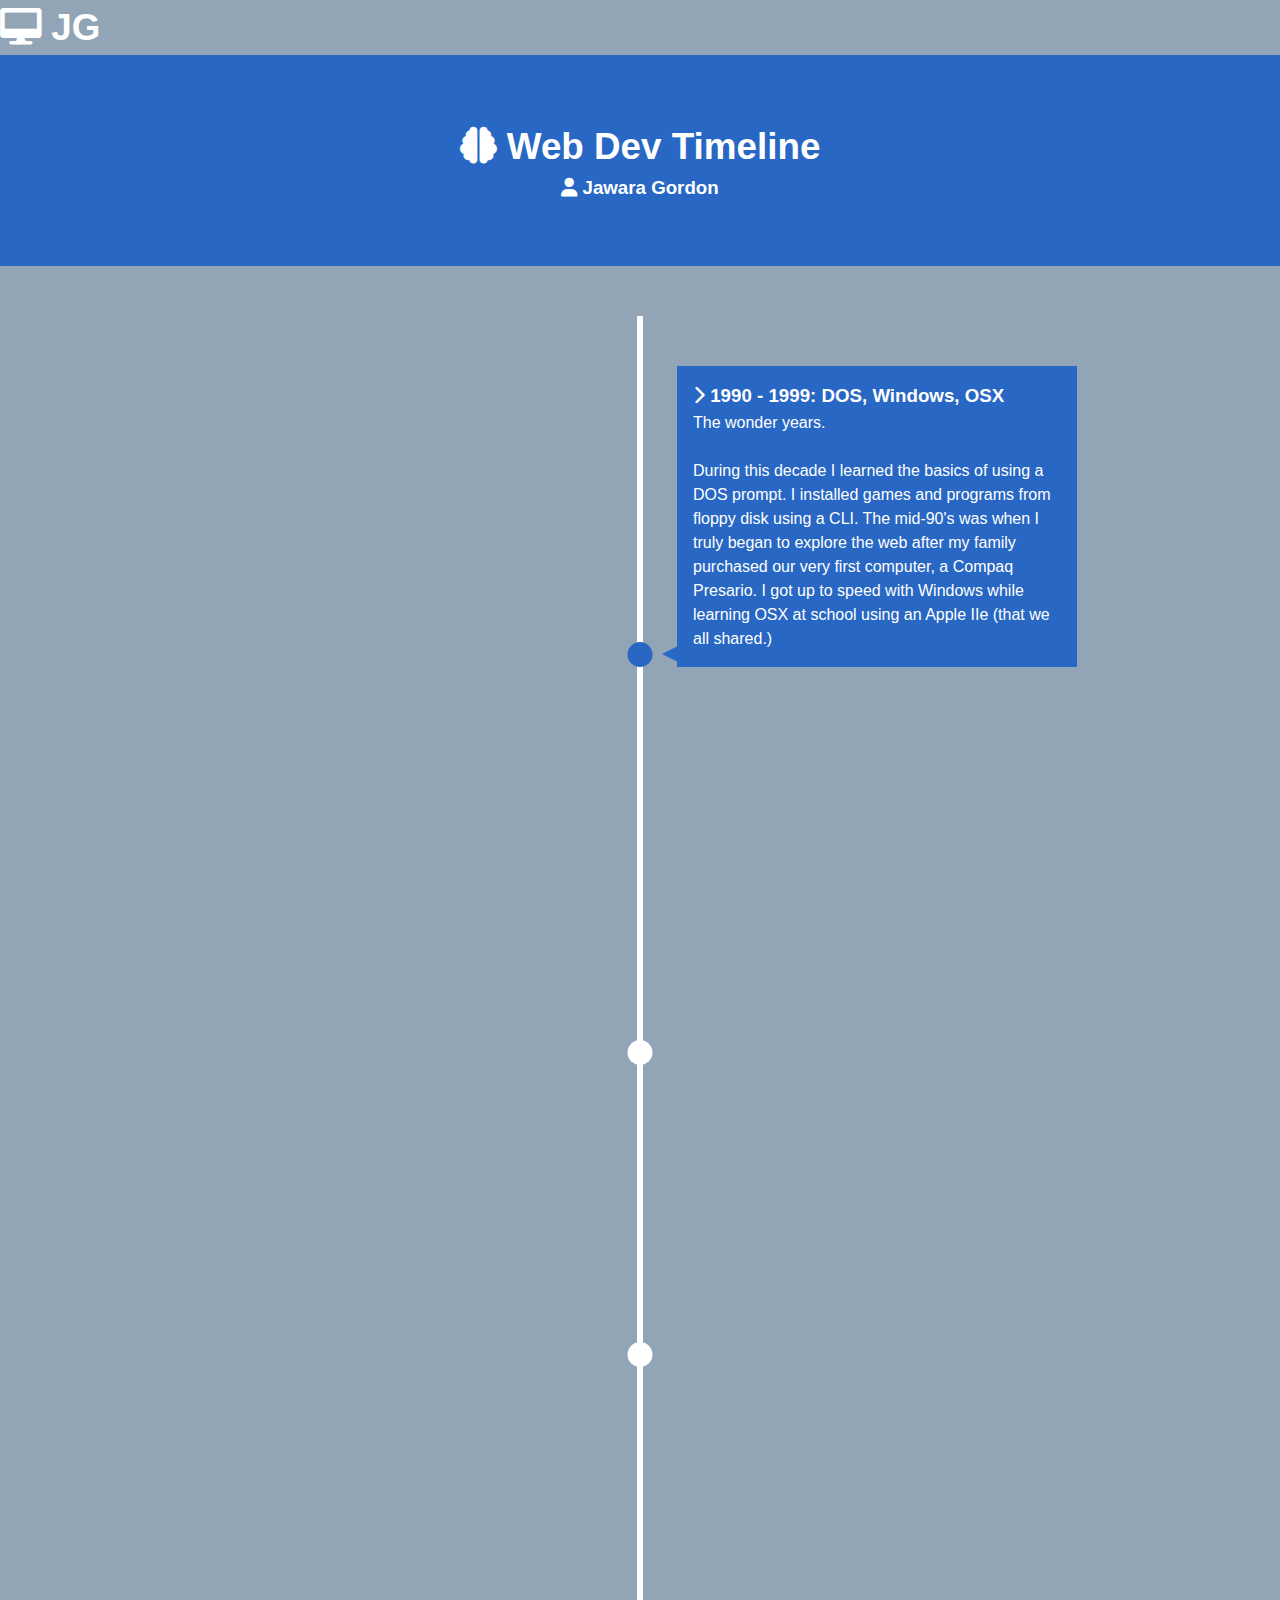
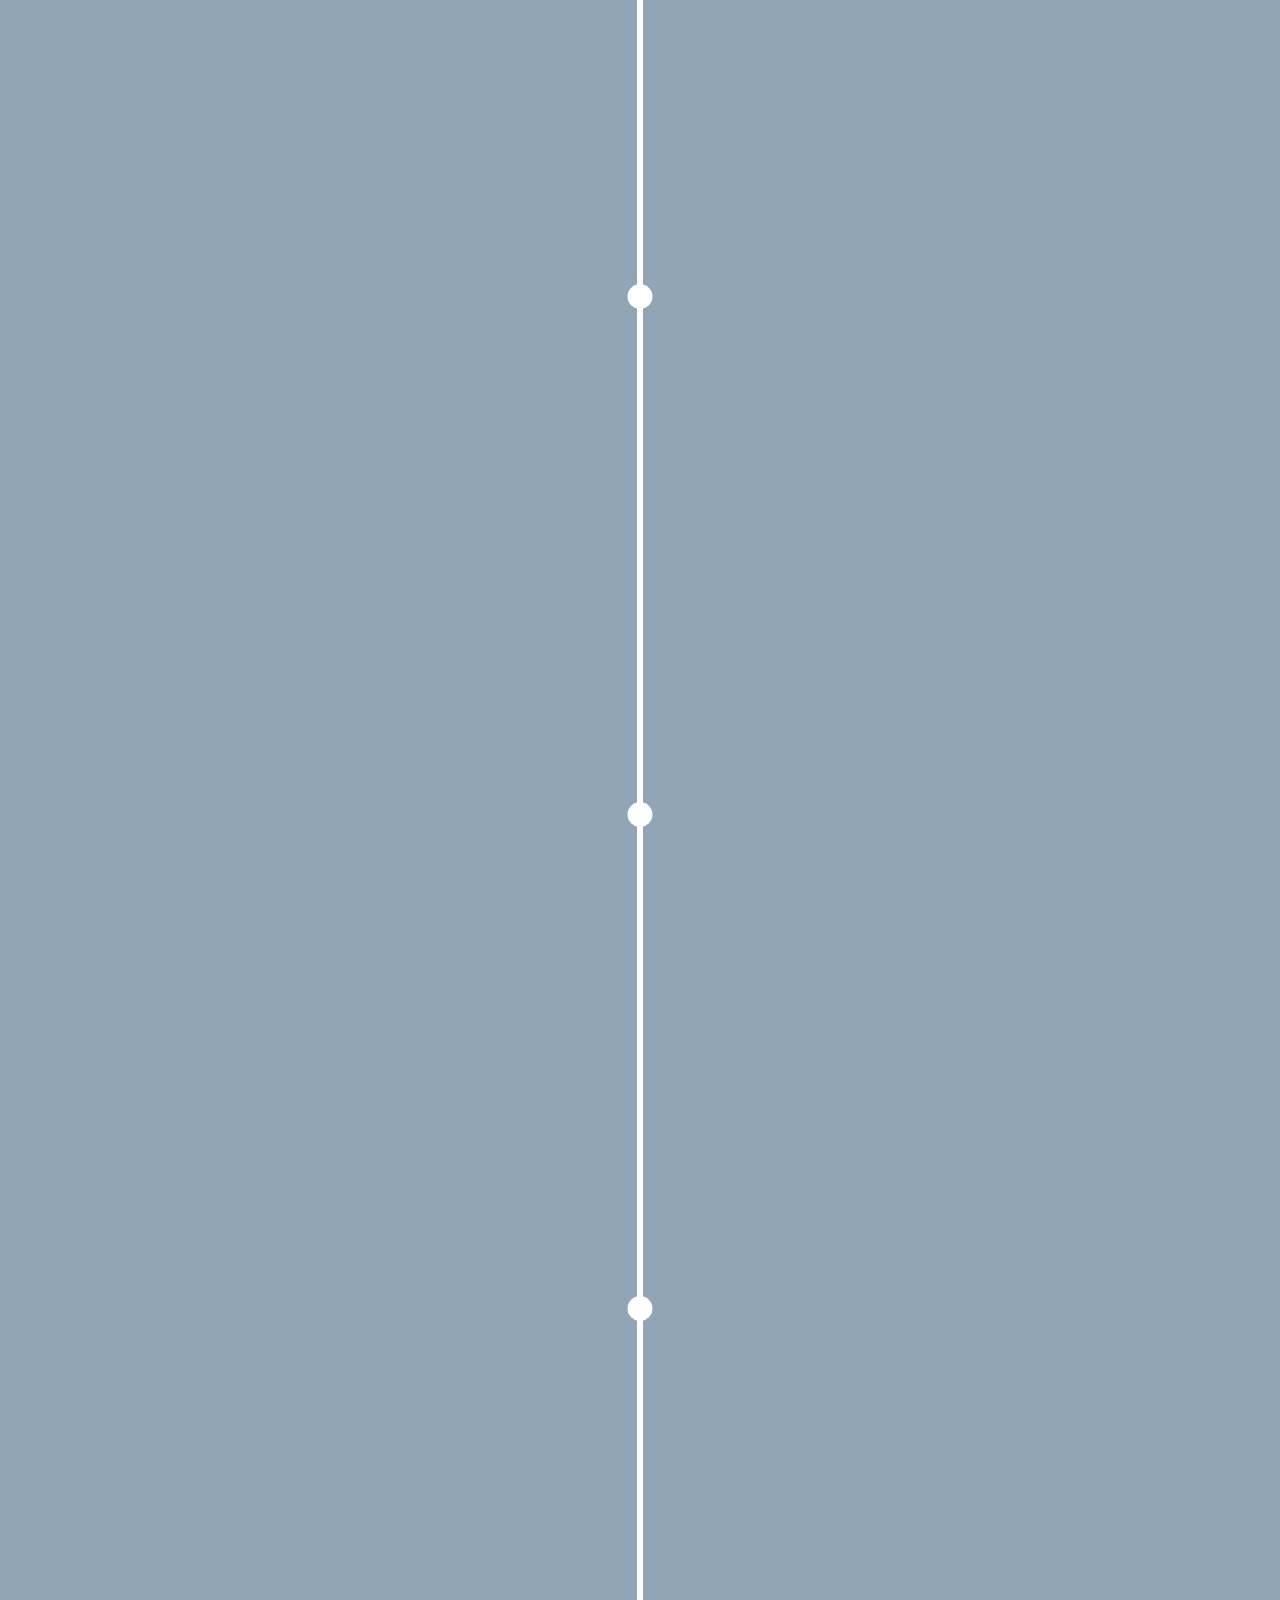
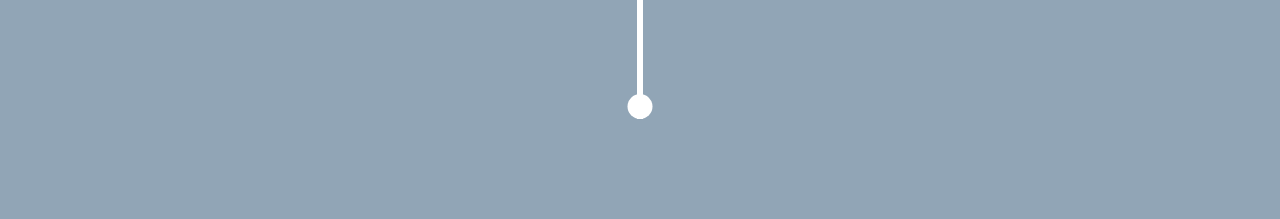
==== timeline.html @ ef264279 "Fixed all those typos!" ====
<!DOCTYPE html>
<html lang="en">
<head>
    <meta charset="UTF-8">
    <meta http-equiv="X-UA-Compatible" content="IE=edge">
    <meta name="viewport" content="width=, initial-scale=1.0">
    <link rel="stylesheet" href="https://cdnjs.cloudflare.com/ajax/libs/font-awesome/6.0.0/css/all.min.css">
    <link rel="stylesheet" href="timelinestyle.css">
    <title>Web Dev Timeline</title>
</head>
<body>
    <div id="navbar" class="navbar top">
        <h1 class="logo">
            <span><i class="fa-solid fa-desktop"></i> 
                <a href="index.html" >JG</a></span>
        </h1>
    </div>
    <header id="main-header">
        <div class="container">
            <h1><i class="fas fa-brain"></i>
            Web Dev Timeline</h1>
            <h3><i class="fas fa-user"></i> Jawara Gordon</h3>
        </div>
    </header>
    <section id="timeline">
        <ul>
            <li>
                <div>
                    <h3><i class="fas fa-chevron-right"></i> 1990 - 1999: DOS, Windows, OSX</h3>
                    <p> The wonder years. <br> <br> During this decade I learned the basics of using a DOS prompt. I installed games and programs from floppy disk using a CLI.
                        The mid-90's was when I truly began to explore the web after my family purchased our very first computer, a Compaq Presario. I got up to speed with Windows while learning OSX at school using an Apple IIe (that we all shared.)
                    </p>
                </div>
            </li>
            <li>
                <div>
                    <h3><i class="fas fa-chevron-right"></i> 2000-2002: Full Sail</h3>
                    <p>My early days tinkering with electronics inspired me to pursue an audio engineering career. <br> <br> I decided to move to Orlando FL to attend Full Sail University. The knowledge I gained with the basics of web design and audio engineering have continued to be a strong foundation throughout my life.
                        The fundementals of audio never change, although the way we use them continues to evolve. The same rules apply to the basics of HTML/CSS and digital design. My Web Dev journey had officially begun! 
                    </p>
                </div>
            </li>
            <li>
                <div>
                    <h3><i class="fas fa-chevron-right"></i> 2003-2005: MySpace</h3>
                    <p><em> MySpace has entered the chat...</em> <br> <br> Social media was on the rise during the mid-2000's. You had to have a seriously good (and tricked out) MySpace page to even think you were cool in the 00's. Learning how to edit CSS styles to add animation and color themes to your page was a vital skillset.
                    </p>
                </div>
            </li>
            <li>
                <div>
                    <h3><i class="fas fa-chevron-right"></i> 2008 - 2020: Life </h3>
                    <p>If you stopped reading now you'd come to the end of my Web Dev journey. <br> <br> During this time I was committed to starting a family, raising my son and growing my career as an audio engineer. I produced & recorded entire albums of music for myself and others while working professionally in the live sound industry. My DJ hobby slowly grew into a full-time career allowing me to perform at music festivals, nightclubs, and special events for some of the biggest organizations in the world! 
                        ...until the pandemic changed everything. These industries were hit hard by the lockdown. I suddenly found myself with lots of time on my hands, looking for a change... I started to get back to my roots with computers. But what to do...<em>LIGHT BULB!</em> I <strong>declared</strong> myself a software developer! 
                    </p>
                </div>
            </li>
            <li>
                <div>
                    <h3><i class="fas fa-chevron-right"></i> 2020-2021: Swift</h3>
                    <p>Okay, so now I'm a software developer. What does that even mean? <br> <br> It was time to go back to school to find out how. I started by reading books and listening to podcasts all about software engineering & computer science. I didn't know what they were talking about most of the time but whenever I came to a new term, I would stop to reserach that topic. (JSON, by the way, is not a reference to the months in a year.) 
                        My plan was working, I decided to design Apps, make games and create art using code. I put pen to paper creating lots of layouts for products to develop. I learned the basics of Xcode and Swift but quickly came to a dead-end. My UX was great but where do I keep all this data? It was time to learn about the full-stack!
                    </p>
                </div>
            </li>
            <li>
                <div>
                    <h3><i class="fas fa-chevron-right"></i> 2021-2022: Web Dev Basics</h3>
                    <p>Teaching myself with online courses was going pretty good. <br> <br> I understood the basics of frontend design while starting to grasp what was going on behind the scenes to make it all happen. I needed to take my education to the next level if I wanted to pursue a serious career as a software developer. There's an endless amount of programs out there offering to take you to the promised land. 
                        What path should I take? After careful consideration I decided the best path forward was to become a "Full Stack Web Developer." This would allow me to obtain a job in a growing industry without a CS degree. I decided that bootcamps were the best option for me but which one...</p>
                </div>
            </li>
            <li>
                <div>
                    <h3><i class="fas fa-chevron-right"></i> 2022: SCF Flatiron BootCamp</h3>
                    <p> <em>A New Challenger Approaches...</em> <br> <br> I was feeling conflicted about which bootcamp to take. I was hoping to find something close to home that I could also attend in person. That's when I found out about the SCF Coding BootCamp Powered by Flatiron &trade; This was <strong>PERFECT!</strong> I jumped at the chance to learn about this brand new program while working hard to find the resources to join. Everything I've learned so far in life has prepared me for this moment. I'm excited for this opportunity and can't wait to get started! </p>
                </div>
            </li>
        </ul>
    </section>    
    <script src="./timelinescript.js"></script>
</body>
</html>
---- timelinestyle.css ----
:root {
    --primary-color: #91a5b6;
    --secondary-color: #2867c3;
    --max-width: 1100px;
}

* {
    margin: 0;
    padding: 0;
    box-sizing: border-box;
}

body{
    font: normal 1rem/1.5 'Open Sans', sans-serif;
    background: var(--primary-color);
    color: #fff;
    overflow-x: hidden;
    padding-bottom: 50px;

}

#main-header {
background: var(--secondary-color);
padding: 4rem 0;
}

.container {
    max-width: var(--max-width);
    margin: 0 auto;
    text-align: center;
}

a {
    color: #fff;
    text-decoration: none;;
}

h1 {
    font-size: 2.3rem;
}

#timeline ul {
    background: var(--primary-color);
    padding: 50px 0;
}

#timeline ul li {
    list-style: none;
    position: relative;
    width: 6px;
    margin: 0 auto;
    padding-top: 50px;
    background: #fff;
}

/*Boxes*/
#timeline ul li div {
    position: relative;
    bottom: 0;
    width: 400px;
    padding: 1rem;
    background: var(--secondary-color);
    transition: all 0.5s ease-in-out;
    visibility: hidden;
    opacity: 0;
}

/*Right divs*/
#timeline ul li:nth-child(odd) div {
    left: 40px;
    transform: translate(200px,0);
}

/*left divs*/
#timeline ul li:nth-child(even) div {
    left: -434px;
    transform: translate(-200px,0);
}

/*Dots*/
#timeline ul li:after {
    content: '';
    position: absolute;
    left: 50%;
    bottom: 0;
    width: 25px;
    height: 25px;
    background: inherit;
    transform: translatex(-50%);
    border-radius: 50%;
    transition: background 0.5s ease-in-out;
}

#timeline div:before {
content: '';
position: absolute;
bottom: 5px;
width: 0;
height: 0;
border-style: solid;

}

/*right side arrow*/
#timeline ul li:nth-child(odd) div:before {
    left: -15px;
    border-width: 8px 16px 8px 0;
    border-color: transparent var(--secondary-color) transparent transparent;
}
/*left side arrow*/
#timeline ul li:nth-child(even) div:before {
    right: -15px;
    border-width: 8px 0 8px 16px;
    border-color: transparent transparent transparent var(--secondary-color);
}

/*show boxes*/
#timeline ul li.show div {
    transform: none;
    visibility: visible;
    opacity: 1;
}

#timeline ul li.show:after {
    background: var(--secondary-color);
}

@media(max-width: 900px) {
    #timeline ul li div {
        width: 250px;
    }
    #timeline ul li:nth-child(even) div {
        left: -284px;
    }
}

@media(max-width: 600px) {
    #timeline ul li {
        margin-left: 20px;
    }

    #timeline ul li div {
        width: calc(100vw - 90px);
    }

    #timeline ul li:nth-child(even) div {
        left: 40px;
    }

    #timeline ul li:nth-child(even) div:before {
        left: -15px;
        border-width: 8px 16px 8px 0;
        border-color: transparent var(--secondary-color) transparent transparent;
    }
}
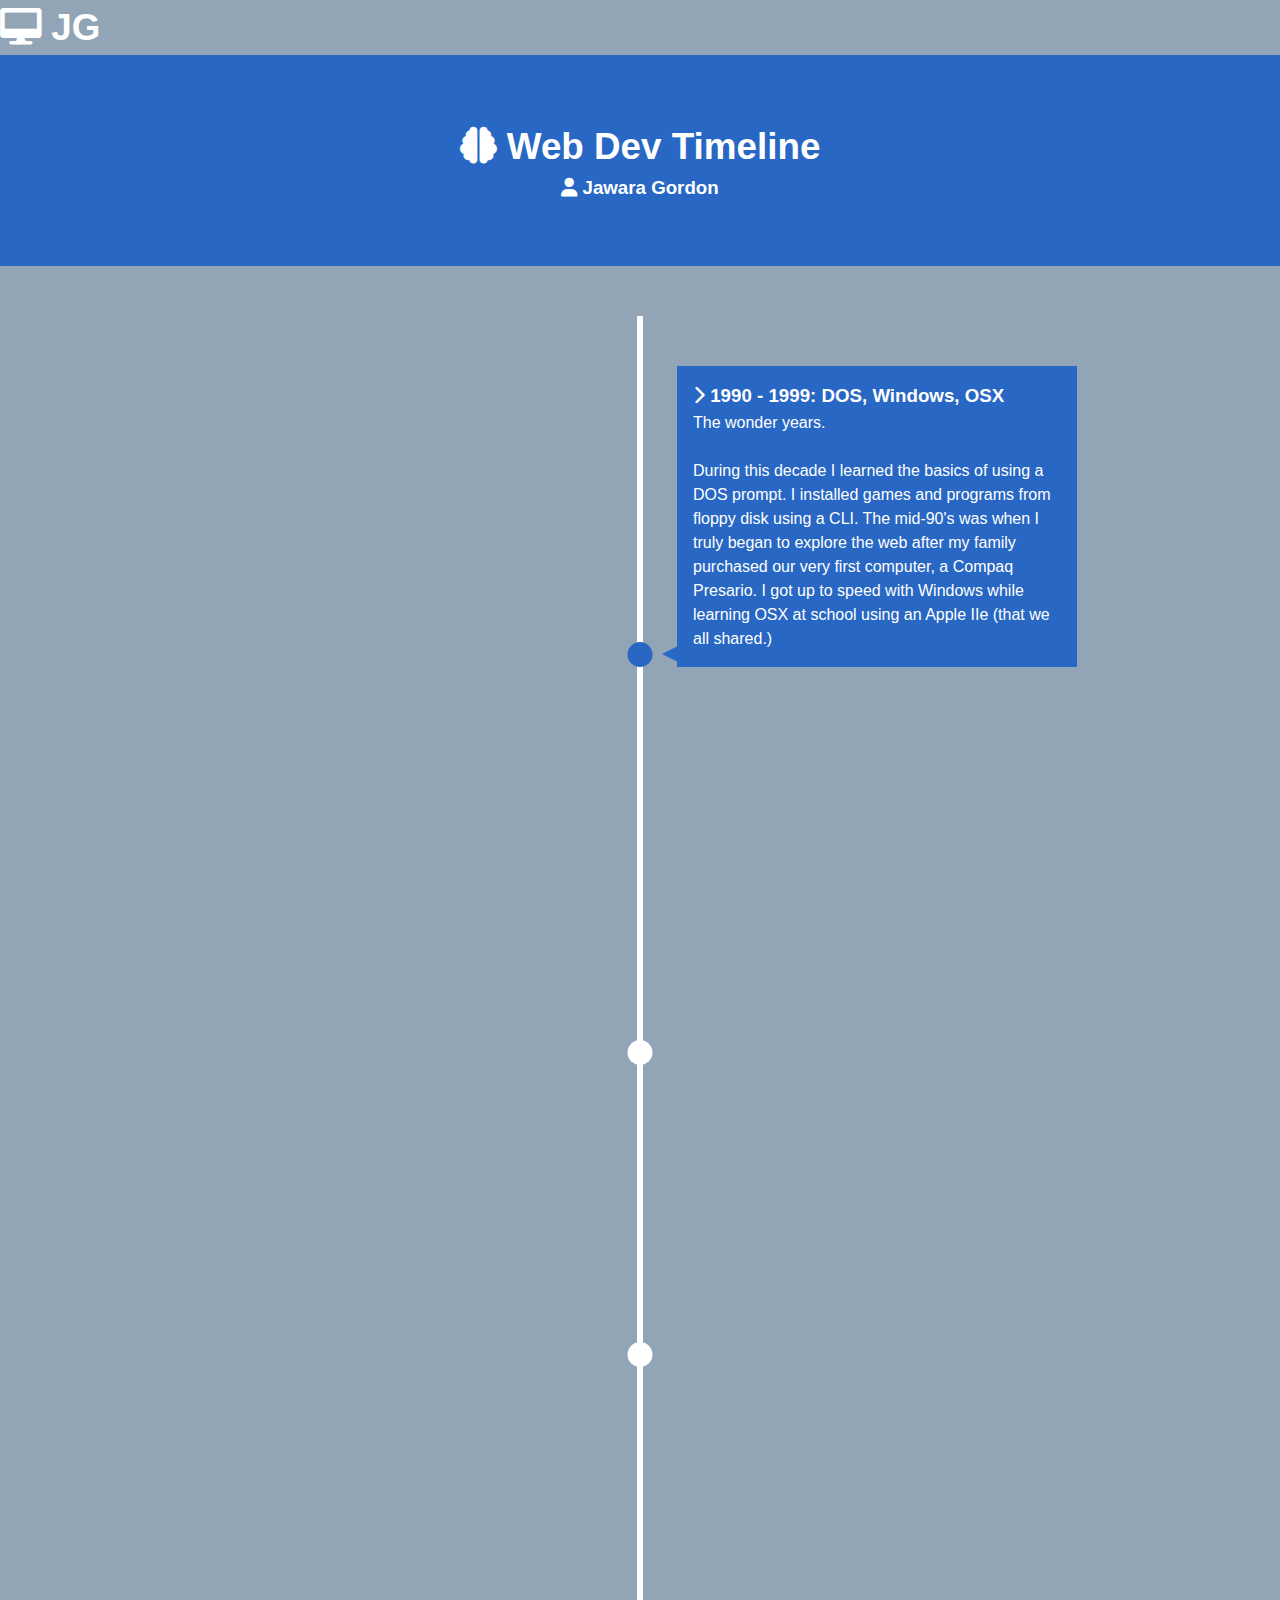
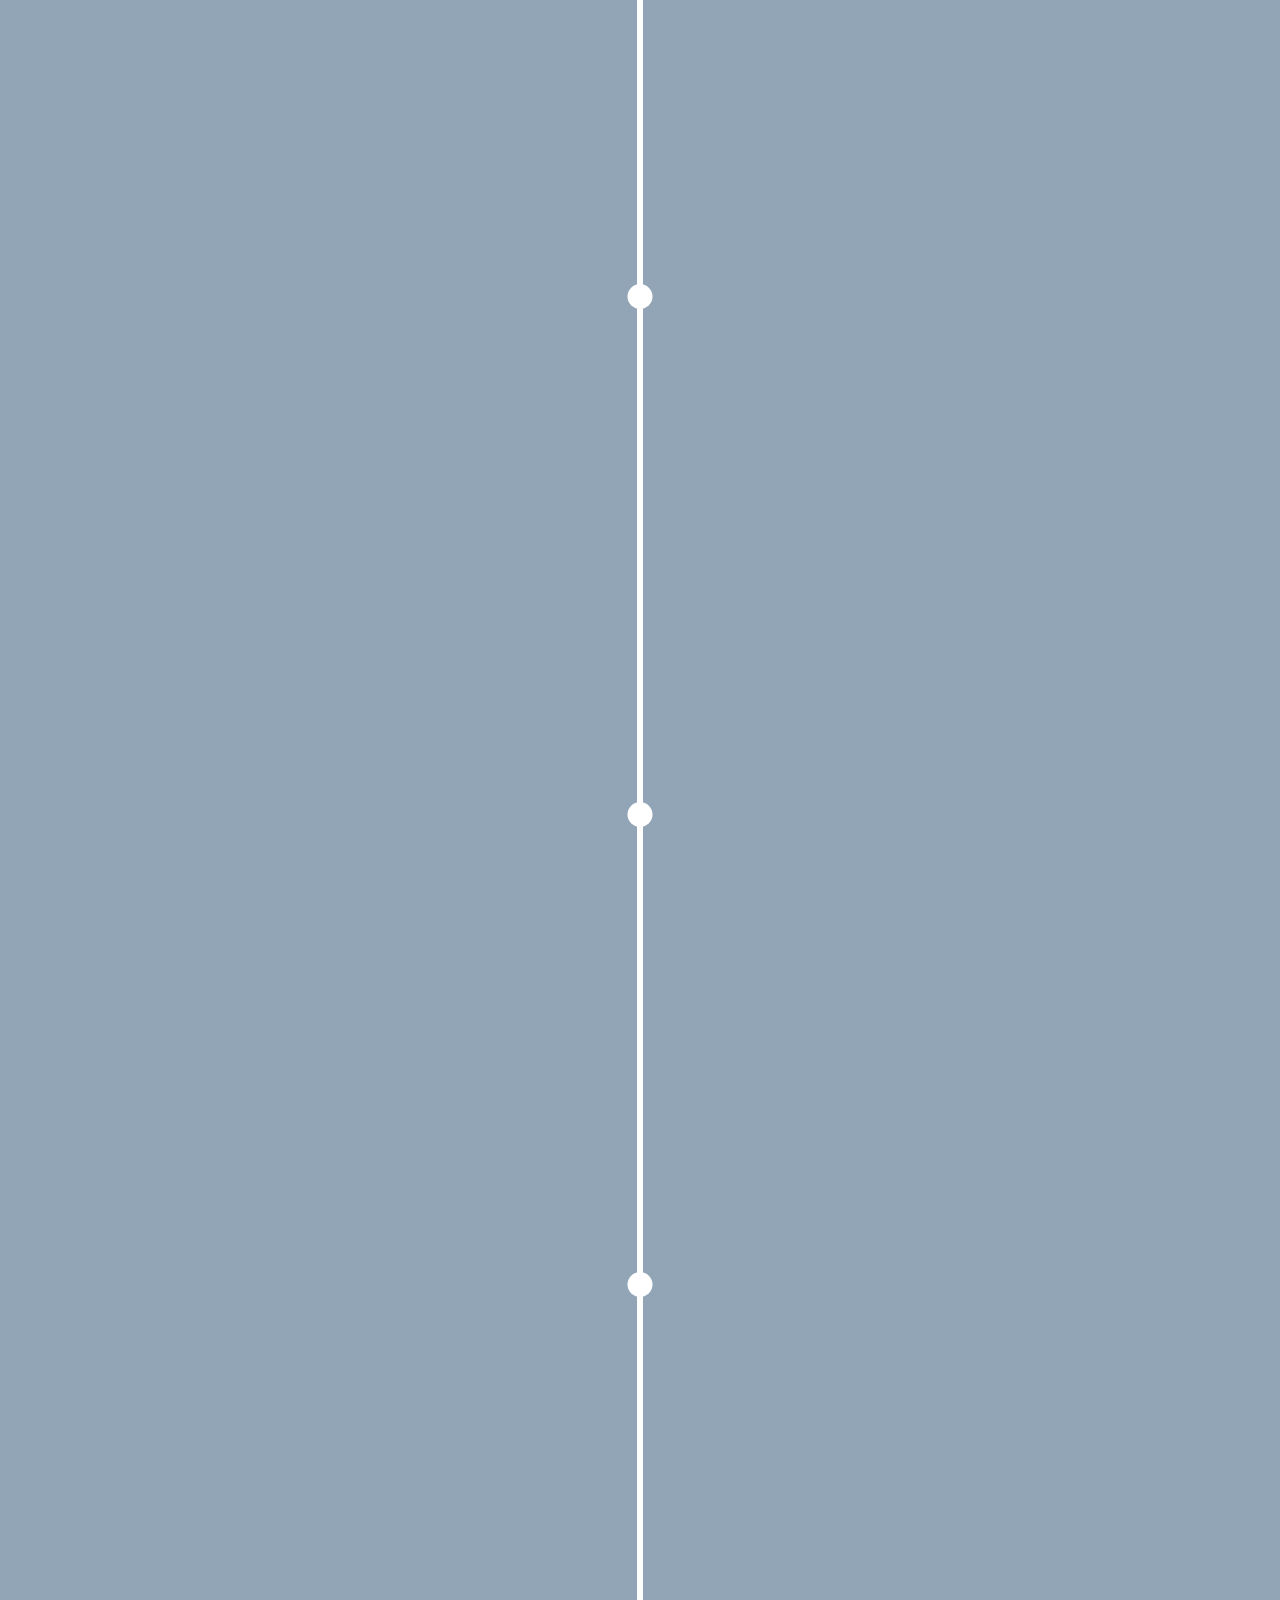
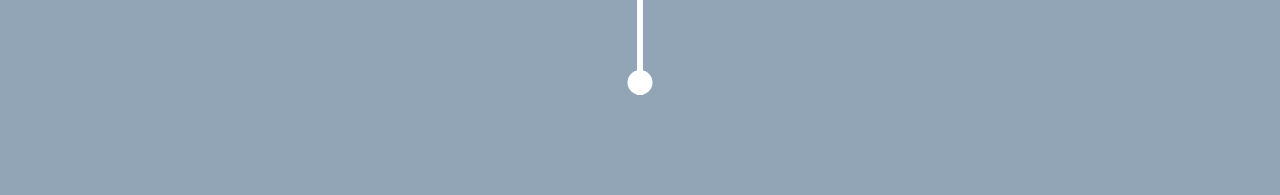
==== commit 69e994c1: "Tightened up the copy" ====
--- a/timeline.html
+++ b/timeline.html
@@ -35,7 +35,7 @@
             <li>
                 <div>
                     <h3><i class="fas fa-chevron-right"></i> 2000-2002: Full Sail</h3>
-                    <p>My early days tinkering with electronics inspired me to pursue an audio engineering career. <br> <br> I decided to move to Orlando FL to attend Full Sail University. The knowledge I gained with the basics of web design and audio engineering have continued to be a strong foundation throughout my life.
+                    <p>My early days tinkering with electronics inspired me to pursue an audio engineering career. <br> <br> I decided to move to Orlando FL to attend Full Sail University. The knowledge I gained about the basics of digital design and audio engineering have continued to be a strong foundation throughout my life.
                         The fundementals of audio never change, although the way we use them continues to evolve. The same rules apply to the basics of HTML/CSS and digital design. My Web Dev journey had officially begun! 
                     </p>
                 </div>
@@ -58,22 +58,22 @@
             <li>
                 <div>
                     <h3><i class="fas fa-chevron-right"></i> 2020-2021: Swift</h3>
-                    <p>Okay, so now I'm a software developer. What does that even mean? <br> <br> It was time to go back to school to find out how. I started by reading books and listening to podcasts all about software engineering & computer science. I didn't know what they were talking about most of the time but whenever I came to a new term, I would stop to reserach that topic. (JSON, by the way, is not a reference to the months in a year.) 
-                        My plan was working, I decided to design Apps, make games and create art using code. I put pen to paper creating lots of layouts for products to develop. I learned the basics of Xcode and Swift but quickly came to a dead-end. My UX was great but where do I keep all this data? It was time to learn about the full-stack!
+                    <p>Okay, so now I'm a software developer. What does that even mean? <br> <br> It was time to go back to school. I started by reading books and listening to podcasts all about software engineering & computer science. I didn't know what they were talking about most of the time but whenever I came to a new term, I would stop to reserach that topic. (JSON, by the way, is not a reference to the months in a year.) 
+                        My plan was working, I decided to design Apps, make games and create art using code. I put pen to paper creating lots of layouts for products to develop. I learned the basics of Xcode & Swift but quickly came to a dead-end. My UX was great but where do I keep all this data? It was time to learn about the full-stack!
                     </p>
                 </div>
             </li>
             <li>
                 <div>
                     <h3><i class="fas fa-chevron-right"></i> 2021-2022: Web Dev Basics</h3>
-                    <p>Teaching myself with online courses was going pretty good. <br> <br> I understood the basics of frontend design while starting to grasp what was going on behind the scenes to make it all happen. I needed to take my education to the next level if I wanted to pursue a serious career as a software developer. There's an endless amount of programs out there offering to take you to the promised land. 
-                        What path should I take? After careful consideration I decided the best path forward was to become a "Full Stack Web Developer." This would allow me to obtain a job in a growing industry without a CS degree. I decided that bootcamps were the best option for me but which one...</p>
+                    <p>Teaching myself with online courses was going pretty good. <br> <br> I understood the basics of frontend design while starting to grasp what was going on behind the scenes. I realized that had to take my education to the next level if I wanted to be a serious software developer. There's an endless amount of programs out there offering to take you to the promised land. 
+                        What path should I take? After careful consideration I decided the best path forward was to become a "Full Stack Web Developer." This would allow me to obtain a job in a growing industry without a CS degree. I decided that bootcamps were the best option but which one...</p>
                 </div>
             </li>
             <li>
                 <div>
                     <h3><i class="fas fa-chevron-right"></i> 2022: SCF Flatiron BootCamp</h3>
-                    <p> <em>A New Challenger Approaches...</em> <br> <br> I was feeling conflicted about which bootcamp to take. I was hoping to find something close to home that I could also attend in person. That's when I found out about the SCF Coding BootCamp Powered by Flatiron &trade; This was <strong>PERFECT!</strong> I jumped at the chance to learn about this brand new program while working hard to find the resources to join. Everything I've learned so far in life has prepared me for this moment. I'm excited for this opportunity and can't wait to get started! </p>
+                    <p> <em>A New Challenger Approaches...</em> <br> <br> I was feeling conflicted about which bootcamp to take. I was hoping to find something close to home that I could also attend in person. That's when I found out about the SCF Coding BootCamp Powered by Flatiron. This was <strong>PERFECT!</strong> I jumped at the chance to learn about this new program while working hard to find the resources to join. Everything I've learned so far in life has prepared me for this moment. I'm excited for this opportunity and can't wait to get started! </p>
                 </div>
             </li>
         </ul>
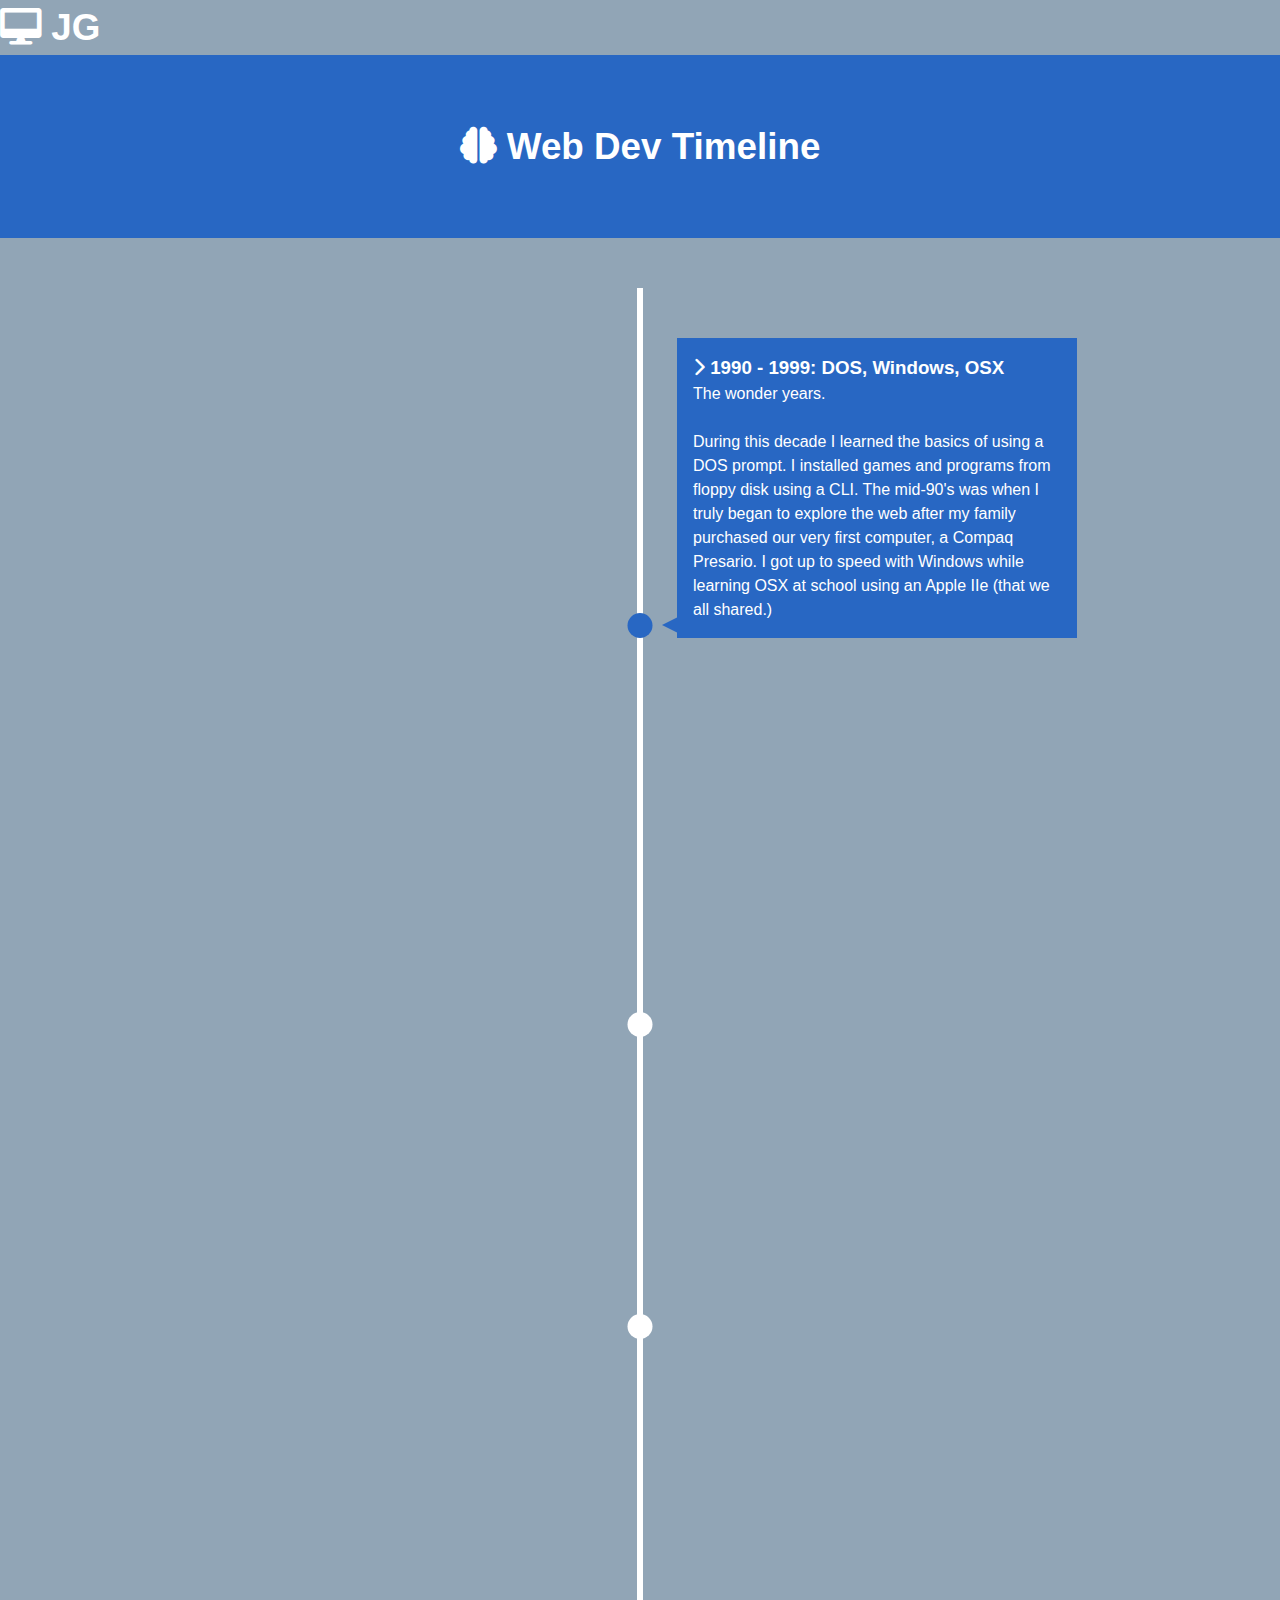
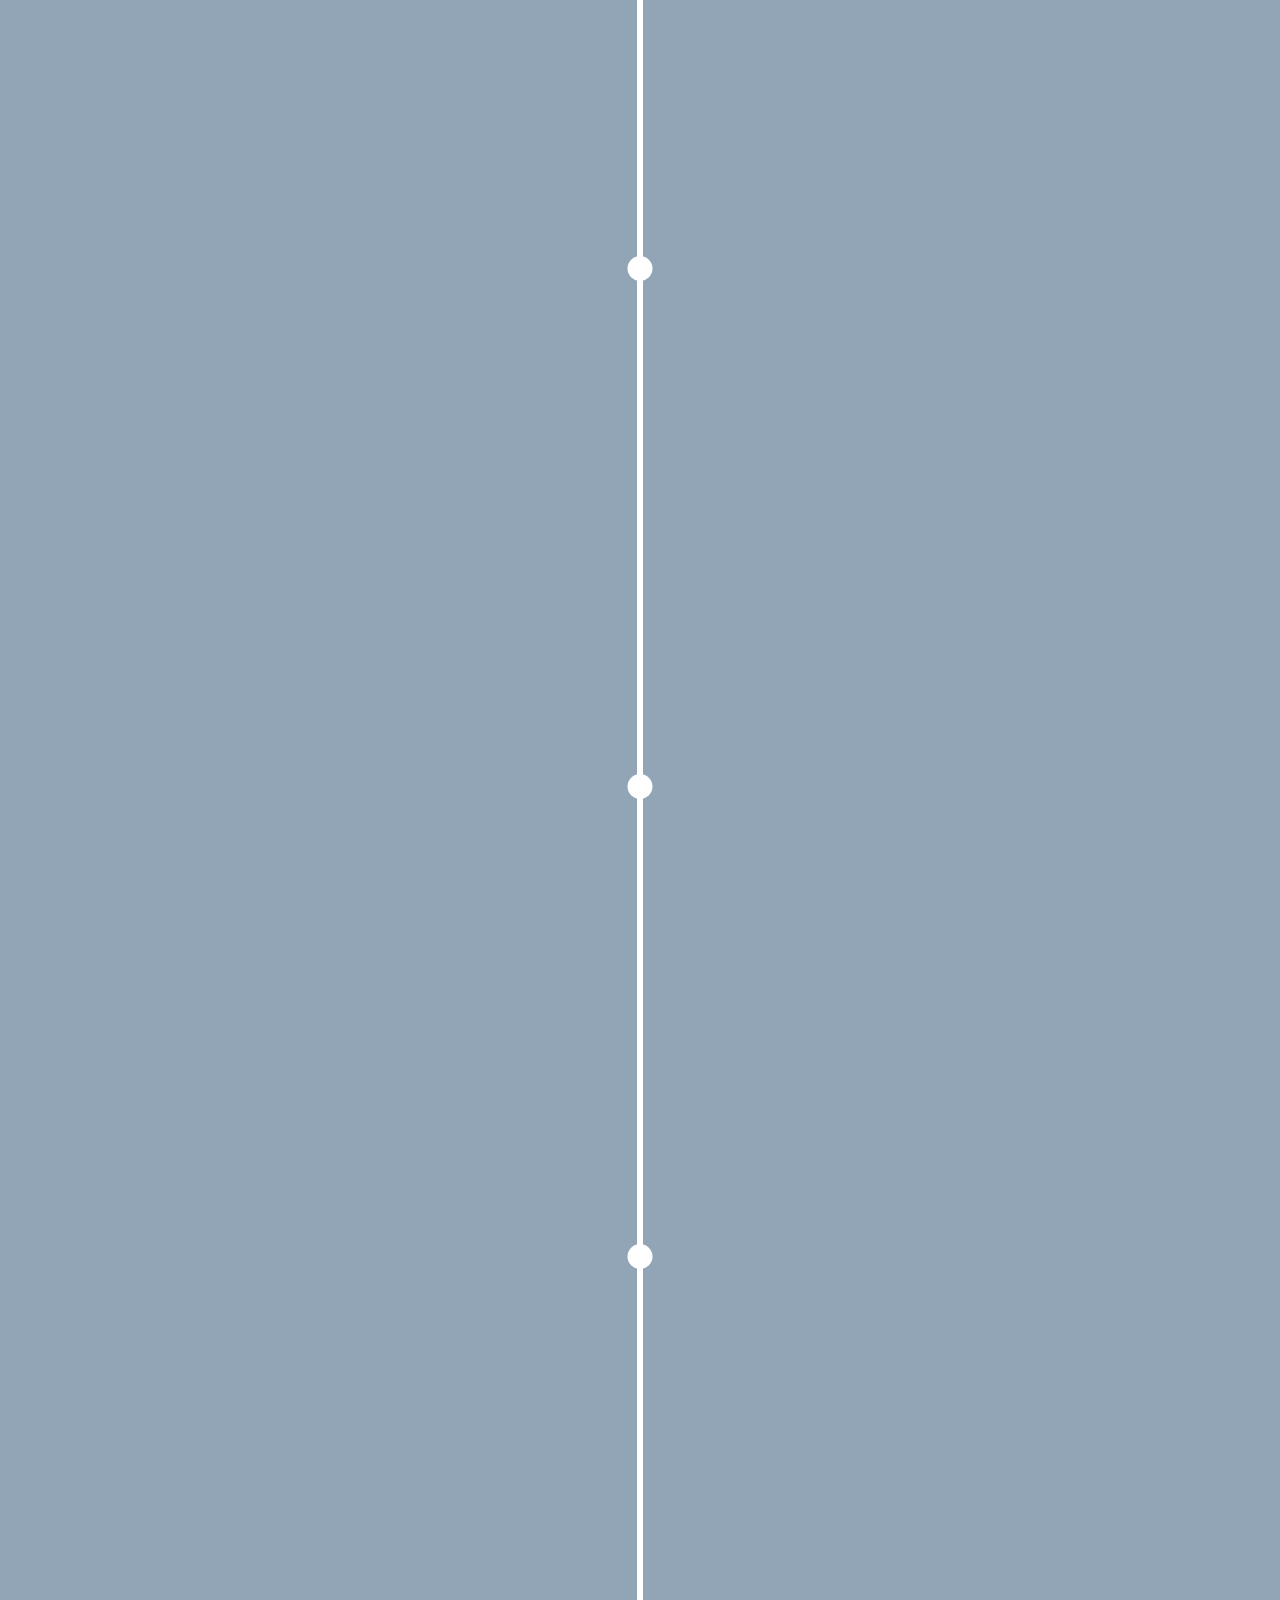
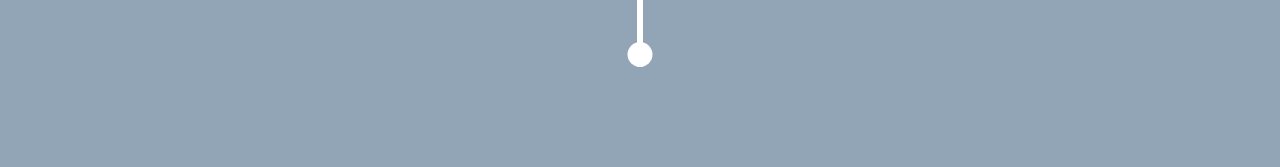
==== commit 54d17b10: "Changed the heading" ====
--- a/timeline.html
+++ b/timeline.html
@@ -19,7 +19,7 @@
         <div class="container">
             <h1><i class="fas fa-brain"></i>
             Web Dev Timeline</h1>
-            <h3><i class="fas fa-user"></i> Jawara Gordon</h3>
+            
         </div>
     </header>
     <section id="timeline">
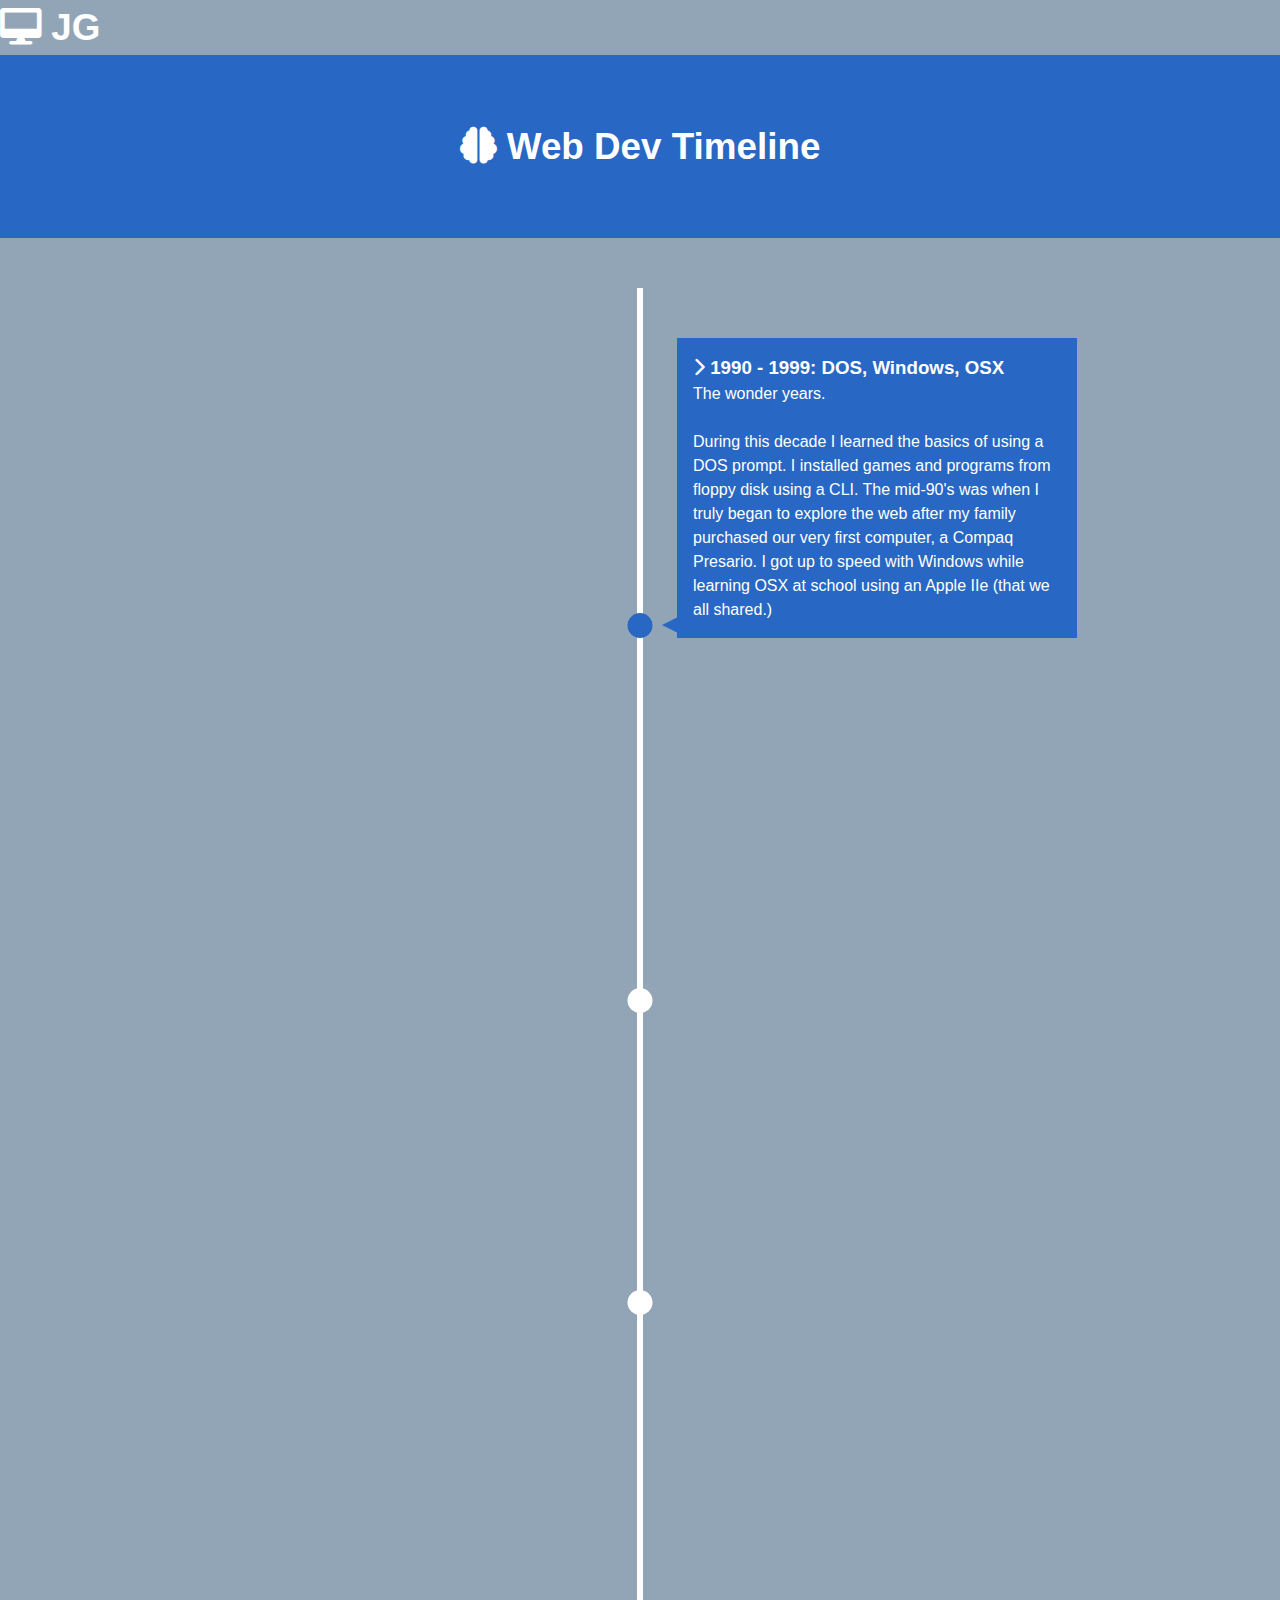
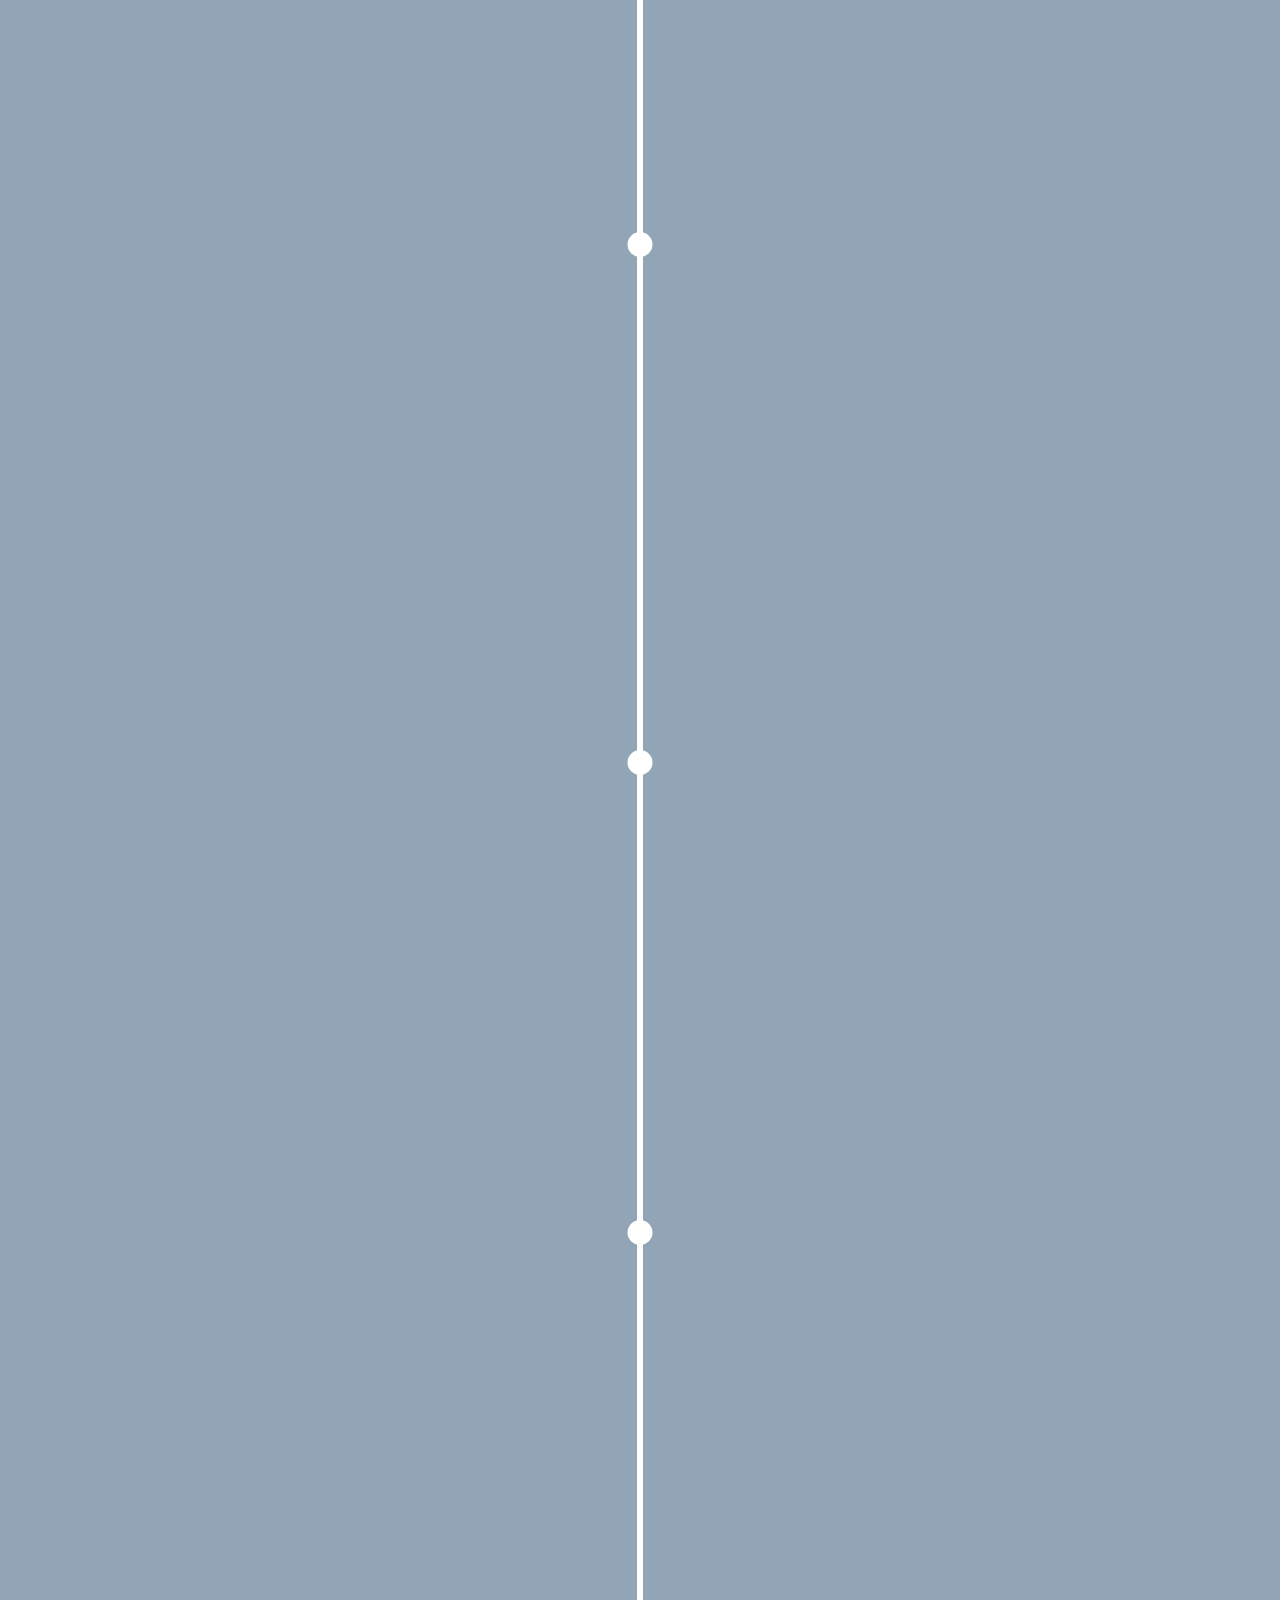
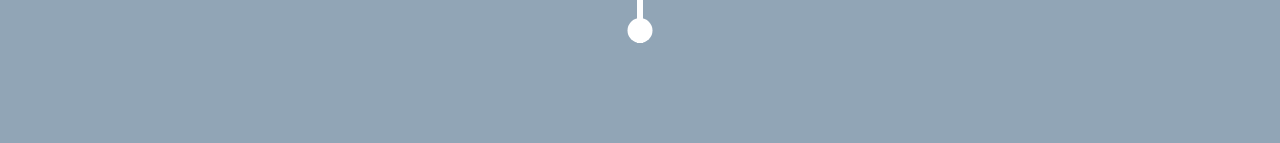
==== commit 17cf5778: "Finished Page" ====
--- a/timeline.html
+++ b/timeline.html
@@ -36,7 +36,7 @@
                 <div>
                     <h3><i class="fas fa-chevron-right"></i> 2000-2002: Full Sail</h3>
                     <p>My early days tinkering with electronics inspired me to pursue an audio engineering career. <br> <br> I decided to move to Orlando FL to attend Full Sail University. The knowledge I gained about the basics of digital design and audio engineering have continued to be a strong foundation throughout my life.
-                        The fundementals of audio never change, although the way we use them continues to evolve. The same rules apply to the basics of HTML/CSS and digital design. My Web Dev journey had officially begun! 
+                        The fundementals of audio never change, although the way we use them continues to evolve. The same rules apply to the basics of HTML & CSS. My Web Dev journey had officially begun! 
                     </p>
                 </div>
             </li>
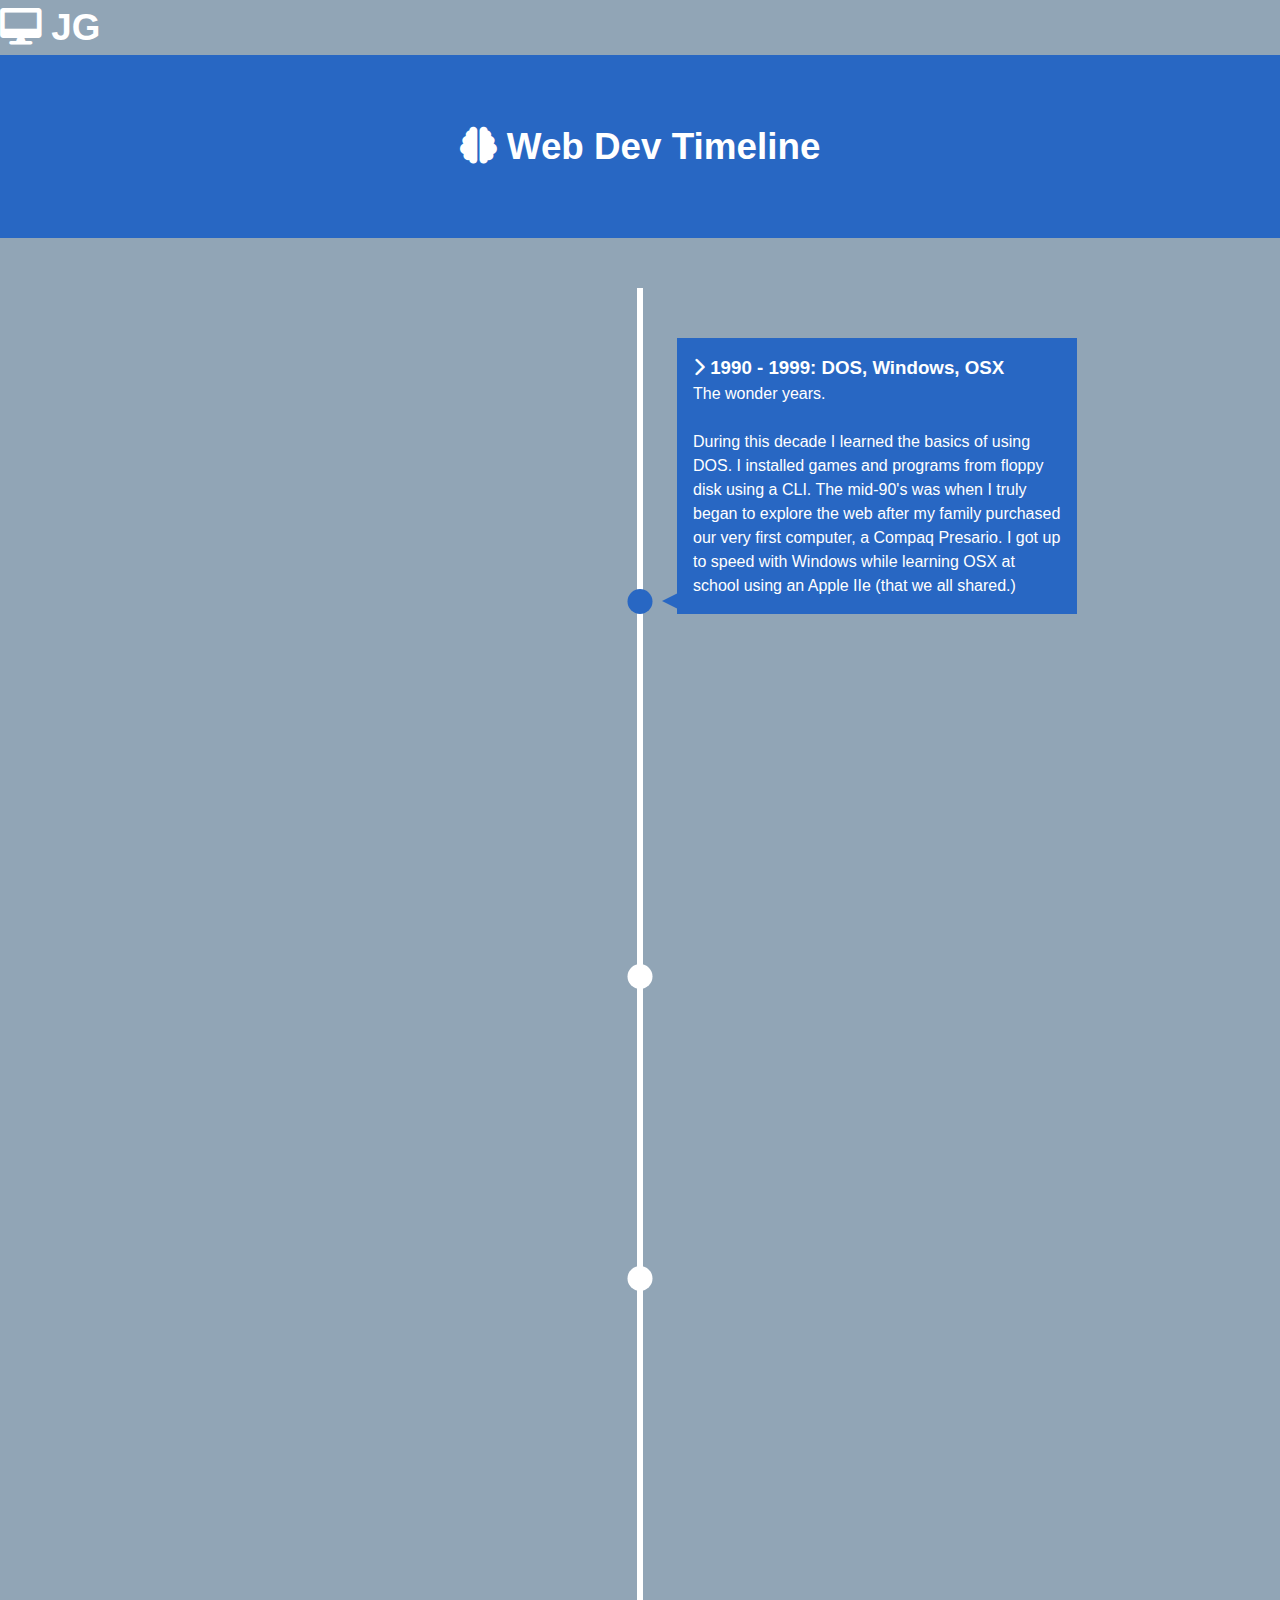
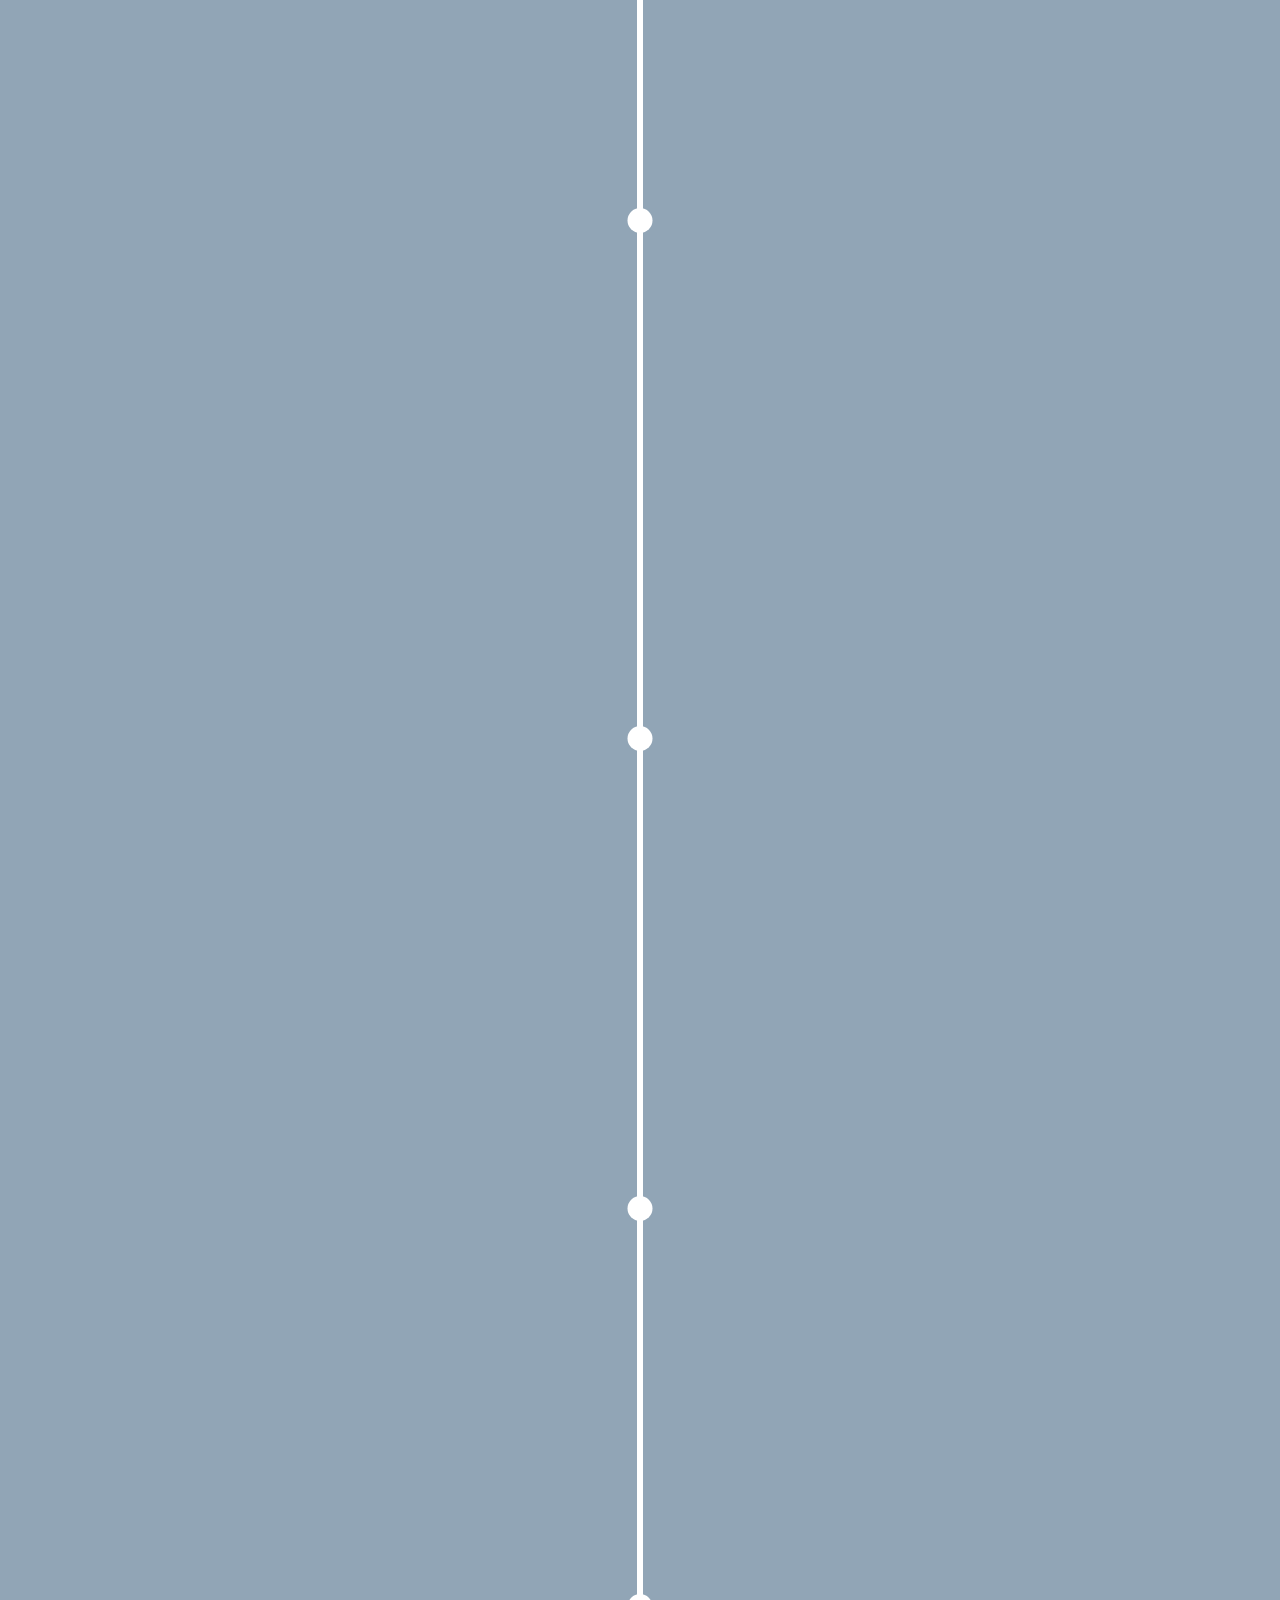
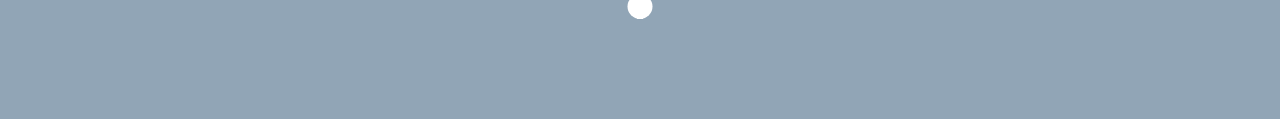
==== commit f296ed71: "Add files via upload" ====
--- a/timeline.html
+++ b/timeline.html
@@ -27,14 +27,14 @@
             <li>
                 <div>
                     <h3><i class="fas fa-chevron-right"></i> 1990 - 1999: DOS, Windows, OSX</h3>
-                    <p> The wonder years. <br> <br> During this decade I learned the basics of using a DOS prompt. I installed games and programs from floppy disk using a CLI.
+                    <p> The wonder years. <br> <br> During this decade I learned the basics of using DOS. I installed games and programs from floppy disk using a CLI.
                         The mid-90's was when I truly began to explore the web after my family purchased our very first computer, a Compaq Presario. I got up to speed with Windows while learning OSX at school using an Apple IIe (that we all shared.)
                     </p>
                 </div>
             </li>
             <li>
                 <div>
-                    <h3><i class="fas fa-chevron-right"></i> 2000-2002: Full Sail</h3>
+                    <h3><i class="fas fa-chevron-right"></i> 2000 - 2002: Full Sail</h3>
                     <p>My early days tinkering with electronics inspired me to pursue an audio engineering career. <br> <br> I decided to move to Orlando FL to attend Full Sail University. The knowledge I gained about the basics of digital design and audio engineering have continued to be a strong foundation throughout my life.
                         The fundementals of audio never change, although the way we use them continues to evolve. The same rules apply to the basics of HTML & CSS. My Web Dev journey had officially begun! 
                     </p>
@@ -42,7 +42,7 @@
             </li>
             <li>
                 <div>
-                    <h3><i class="fas fa-chevron-right"></i> 2003-2005: MySpace</h3>
+                    <h3><i class="fas fa-chevron-right"></i> 2003 - 2005: MySpace</h3>
                     <p><em> MySpace has entered the chat...</em> <br> <br> Social media was on the rise during the mid-2000's. You had to have a seriously good (and tricked out) MySpace page to even think you were cool in the 00's. Learning how to edit CSS styles to add animation and color themes to your page was a vital skillset.
                     </p>
                 </div>
@@ -57,7 +57,7 @@
             </li>
             <li>
                 <div>
-                    <h3><i class="fas fa-chevron-right"></i> 2020-2021: Swift</h3>
+                    <h3><i class="fas fa-chevron-right"></i> 2020 - 2021: Swift</h3>
                     <p>Okay, so now I'm a software developer. What does that even mean? <br> <br> It was time to go back to school. I started by reading books and listening to podcasts all about software engineering & computer science. I didn't know what they were talking about most of the time but whenever I came to a new term, I would stop to reserach that topic. (JSON, by the way, is not a reference to the months in a year.) 
                         My plan was working, I decided to design Apps, make games and create art using code. I put pen to paper creating lots of layouts for products to develop. I learned the basics of Xcode & Swift but quickly came to a dead-end. My UX was great but where do I keep all this data? It was time to learn about the full-stack!
                     </p>
@@ -65,14 +65,14 @@
             </li>
             <li>
                 <div>
-                    <h3><i class="fas fa-chevron-right"></i> 2021-2022: Web Dev Basics</h3>
-                    <p>Teaching myself with online courses was going pretty good. <br> <br> I understood the basics of frontend design while starting to grasp what was going on behind the scenes. I realized that had to take my education to the next level if I wanted to be a serious software developer. There's an endless amount of programs out there offering to take you to the promised land. 
+                    <h3><i class="fas fa-chevron-right"></i> 2021 - 2022: Web Dev Basics</h3>
+                    <p>Teaching myself with online courses was going pretty good. <br> <br> I understood the basics of frontend design while starting to grasp what was going on behind the scenes. I realized it was time to take my education to the next level. There's an endless amount of programs out there offering to take you to the promised land. 
                         What path should I take? After careful consideration I decided the best path forward was to become a "Full Stack Web Developer." This would allow me to obtain a job in a growing industry without a CS degree. I decided that bootcamps were the best option but which one...</p>
                 </div>
             </li>
             <li>
                 <div>
-                    <h3><i class="fas fa-chevron-right"></i> 2022: SCF Flatiron BootCamp</h3>
+                    <h3><i class="fas fa-chevron-right"></i> 2022: SCF Flatiron Bootcamp</h3>
                     <p> <em>A New Challenger Approaches...</em> <br> <br> I was feeling conflicted about which bootcamp to take. I was hoping to find something close to home that I could also attend in person. That's when I found out about the SCF Coding BootCamp Powered by Flatiron. This was <strong>PERFECT!</strong> I jumped at the chance to learn about this new program while working hard to find the resources to join. Everything I've learned so far in life has prepared me for this moment. I'm excited for this opportunity and can't wait to get started! </p>
                 </div>
             </li>
